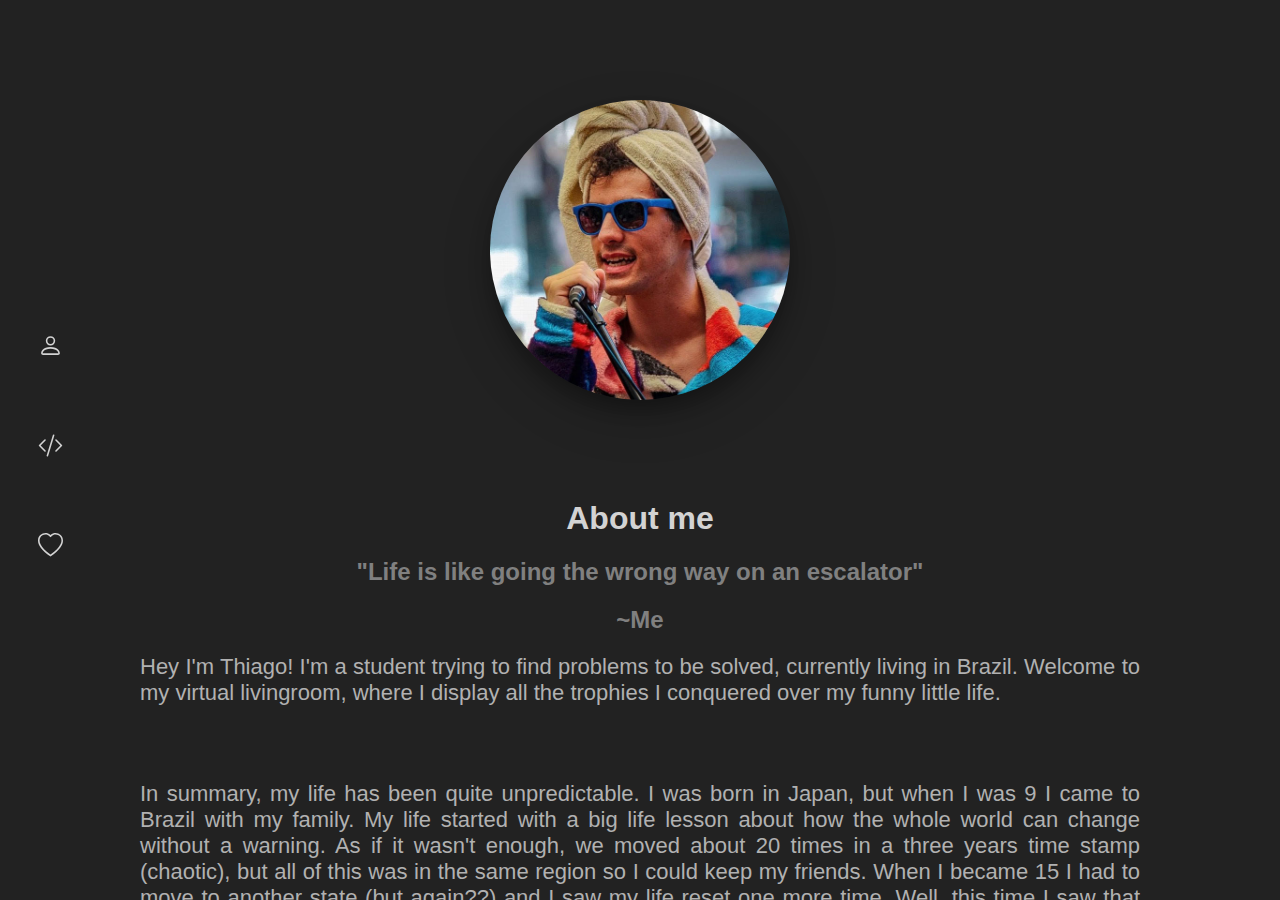
==== index.html @ e5cc344f "first commit" ====
<!DOCTYPE html>
<html>
    <head>
        <title>Thiago Imai</title>
        <link rel="stylesheet" href="style.css">
        <link rel="icon" href="assets/main/favicon.ico" type="image/x-icon" />
        <link rel="shortcut icon" href="assets/main/favicon.ico" type="image/x-icon" />

        <link rel="preconnect" href="https://fonts.googleapis.com">
        <link rel="preconnect" href="https://fonts.gstatic.com" crossorigin>
        <link href="https://fonts.googleapis.com/css2?family=Nunito:ital,wght@0,200;0,300;0,400;0,500;0,600;0,700;0,800;0,900;1,200;1,300;1,400;1,500;1,600;1,700;1,800;1,900&display=swap" rel="stylesheet">
    </head>
    <body>
        <div class="sidebar">
            <button class="sidebtn" onclick="showMe()">
                <svg xmlns="http://www.w3.org/2000/svg" class="icon" viewBox="0 0 16 16">
                    <path d="M8 8a3 3 0 1 0 0-6 3 3 0 0 0 0 6zm2-3a2 2 0 1 1-4 0 2 2 0 0 1 4 0zm4 8c0 1-1 1-1 1H3s-1 0-1-1 1-4 6-4 6 3 6 4zm-1-.004c-.001-.246-.154-.986-.832-1.664C11.516 10.68 10.289 10 8 10c-2.29 0-3.516.68-4.168 1.332-.678.678-.83 1.418-.832 1.664h10z"/>
                </svg>
            </button>
            <button class="sidebtn" onclick="showDev()">
                <svg xmlns="http://www.w3.org/2000/svg" class="icon" viewBox="0 0 16 16">
                    <path d="M10.478 1.647a.5.5 0 1 0-.956-.294l-4 13a.5.5 0 0 0 .956.294l4-13zM4.854 4.146a.5.5 0 0 1 0 .708L1.707 8l3.147 3.146a.5.5 0 0 1-.708.708l-3.5-3.5a.5.5 0 0 1 0-.708l3.5-3.5a.5.5 0 0 1 .708 0zm6.292 0a.5.5 0 0 0 0 .708L14.293 8l-3.147 3.146a.5.5 0 0 0 .708.708l3.5-3.5a.5.5 0 0 0 0-.708l-3.5-3.5a.5.5 0 0 0-.708 0z"/>
                </svg>
            </button>
            <button class="sidebtn" onclick="showVid()">
                <svg xmlns="http://www.w3.org/2000/svg" class="icon" viewBox="0 0 16 16">
                    <path d="m8 2.748-.717-.737C5.6.281 2.514.878 1.4 3.053c-.523 1.023-.641 2.5.314 4.385.92 1.815 2.834 3.989 6.286 6.357 3.452-2.368 5.365-4.542 6.286-6.357.955-1.886.838-3.362.314-4.385C13.486.878 10.4.28 8.717 2.01L8 2.748zM8 15C-7.333 4.868 3.279-3.04 7.824 1.143c.06.055.119.112.176.171a3.12 3.12 0 0 1 .176-.17C12.72-3.042 23.333 4.867 8 15z"/>
                </svg>
            </button>
        </div>

        <div id="meDiv" style="display: block;">
            <object data="pages/me.html" type="text/html"></object>
        </div>
        <div id="devDiv" style="display: none;">
            <object data="pages/dev.html" type="text/html"></object>
        </div>
        <div id="vidDiv" style="display: none;">
            <object data="pages/vid.html" type="text/html"></object>
        </div>
    </body>
</html>
    

<script type="text/javascript">
    function showMe() {
        document.getElementById('meDiv').style.display = "block";
        document.getElementById('devDiv').style.display = "none";
        document.getElementById('vidDiv').style.display = "none";
    }
    
    function showDev() {
        document.getElementById('meDiv').style.display = "none";
        document.getElementById('devDiv').style.display = "block";
        document.getElementById('vidDiv').style.display = "none";
    }
    
    function showVid() {
        document.getElementById('meDiv').style.display = "none";
        document.getElementById('devDiv').style.display = "none";
        document.getElementById('vidDiv').style.display = "block";
    }
</script>
---- style.css ----
::selection {
    background: lightskyblue;
    color: #111;
}

body {
    background-color: #222;
    font-family: 'Nunito', sans-serif;
    position: relative;
    margin: 0px;
    padding: 0px;
}

h1 {
    font-family: 'Nunito', sans-serif;
    text-align: center;
    color: lightgray;
}

h2 {
    font-family: 'Nunito', sans-serif;
    text-align: center;
    color: lightgray;
}

h3 {
    font-family: 'Nunito', sans-serif;
    text-align: center;
    color: lightgrey;
}

text {
    font-family: 'Nunito', sans-serif;
    overflow-wrap: break-word;
    margin-top: 10px !important;
    margin-bottom: 10px !important;
    font-size: 22px;
    width: 100%;
    max-width: 1000px;
    color: rgb(177, 177, 177);
}

object {
    display: flex;
    z-index: 9;
    height: 100vh;
    width: 100vw;
}

.row {
    justify-content: center;
    align-content: center;
    display: flex;
    margin: auto;
    max-width: 70vw;
}

.card {
    background-color: #111;
    justify-content: center;
    align-content: center;
    border: 2px solid transparent;
    color: lightgrey;
    transition-duration: 0.2s;
    border-radius: 25px;
    box-shadow: 0 12px 16px 0 rgba(0,0,0,0.24), 0 17px 50px 0 rgba(0,0,0,0.19);
    margin: 1rem;
    height: 400px;
    width: 300px;
}

.card:hover {
    box-shadow: 0 12px 16px 0 rgba(65, 151, 177, 0.034), 0 17px 50px 0 rgba(0, 217, 255, 0.041);
    border: 2px solid lightskyblue;
    cursor: pointer;
    color: lightskyblue;
}

.card:hover .cardimg {
    box-shadow: 0 12px 16px 0 rgba(0,0,0,0.24), 0 17px 50px 0 rgba(0,0,0,0.19);
}

.cardimg {
    margin: auto;
    border-radius: 15px;
    margin-top: -23px !important;
    width: 250px;
    transition-duration: 0.4s;
}

.cardtext {
    text-decoration: none;
    color: inherit;
    margin-top: 40px;
}

.center {
    margin-right: auto;
    margin-left: auto;
    display: block;
    margin-top: 100px;
    margin-bottom: 100px;
}

.container {
    margin: 75px;
}

.cover {
    border-radius: 100%;
    box-shadow: 0 12px 16px 0 rgba(0,0,0,0.24), 0 17px 50px 0 rgba(0,0,0,0.19);
    max-width: 300px;
    width: 50%;
    transition-duration: 0.4s;
}

.cover:hover {
    box-shadow: none;
}

.gallery {
    display: flex;
    margin-bottom: 100px;
}

.galleryimgright {
    transition-duration: 0.4s;
    border-radius: 25px;
    width: 60vw;
    margin: auto;
    box-shadow: 0 12px 16px 0 rgba(0,0,0,0.24), 0 17px 50px 0 rgba(0,0,0,0.19);
    border-top-right-radius: 0px; 
    border-bottom-right-radius: 0px;
}

.galleryimgright:hover {
    box-shadow: none;
}

.galleryimgleft {
    transition-duration: 0.4s;
    border-radius: 25px;
    width: 60vw;
    margin: auto;
    box-shadow: 0 12px 16px 0 rgba(0,0,0,0.24), 0 17px 50px 0 rgba(0,0,0,0.19);
    border-top-left-radius: 0px; 
    border-bottom-left-radius: 0px;
}

.galleryimgleft:hover {
    box-shadow: none;
}

.gallerytext {
    width: 30vw;
    margin:50px;
    margin-top: 200px;
}

.icon {
    fill: lightgray;
    transition-duration: 0.4s;
    height: 25px;
    width: 25px;
}

.link {
    text-decoration: none;
    transition-duration: 0.2s;
    color: rgb(177, 177, 177);
}

.link:hover {
    color: lightskyblue;
}

.lost {
    display: flex;
    z-index: 9;
    height: 100vh;
    width: 100vw;
}

.textmuted {
    color: gray;
}

.titlebig {
    color: lightskyblue;
    font-size: 2rem;
}

.titlesmall {
    color: lightskyblue;
    font-size: 1.6rem;
}

.sidebar {
    background-color: transparent;
    position: absolute;
    float: left;
    width: 80px;
    top: 33%;
}

.sidebtn {
    background-color: transparent;
    color: lightgrey;
    border: none;
    transition-duration: 0.4s;
    height: 80px;
    width: 80px;
    margin: 10px;
    top: 50%;
}
.sidebtn:hover {
    background-color: #333;
    cursor: pointer;
    border-radius: 100%;
    box-shadow: 0 12px 16px 0 rgba(0,0,0,0.24), 0 17px 50px 0 rgba(0,0,0,0.19);
}

.sidebtn:hover .icon {
    fill:lightskyblue;
}

.footer {
    background-color: #111;
}

.footertext {
    font-family: 'Nunito', sans-serif;
    font-size: 1rem !important;
    margin: 10px;
    width: 100%;

}

@media screen and (max-width:1200px) {
    h3 {
        font-size: 1.8rem;
    }

    .sidebar {
        background-color: #333;
        justify-content: center;
        align-content: center;
        display: flex;
        box-shadow: 0 12px 16px 0 rgba(0,0,0,0.24), 0 17px 50px 0 rgba(0,0,0,0.19);
        width: 100vw;
        top: 0%;
    }

    .sidebtn {
        width: 150px;
        height: 150px;
    }

    .mobilespacer {
        padding: 75px;
    }

    .row {
        display: block;
        margin-top: 50px;
        max-width: none;
    }

    .card {
        height: 400px;
        width: 100%;
        margin: auto;
        margin-bottom: 50px;
        display: flex;
    }

    .cardimg {
        margin-left: 20px;
        margin-top: 20px !important;
        margin-right: 0px;
        height: 350px;
        width: 350px;
    }
    
    .cardtext {
        text-decoration: none;
        color: inherit;
        margin: auto;
    }

    .icon {
        height: 4rem;
        width: 4rem;
    }
    
    .gallery {
        margin-left: 0px !important;
        margin-right: 0px !important;
    }
    
    .galleryimgright {
        width: 60vw;
    }
    
    .galleryimgleft {
        width: 60vw;
    }

    .gallerytext {
        margin-top: 25px;
    }
}
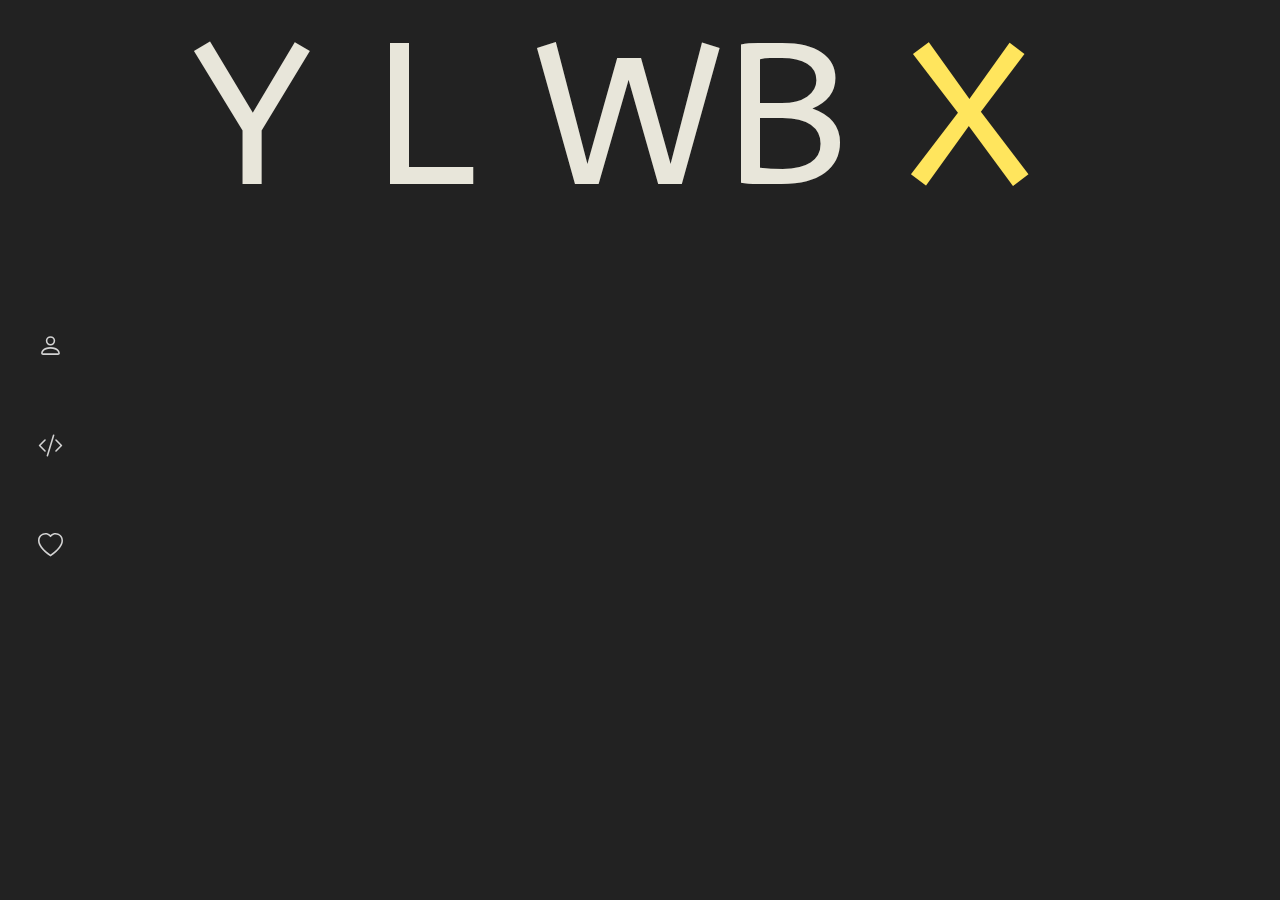
==== commit 9f554998: "first commit" ====
--- a/index.html
+++ b/index.html
@@ -6,6 +6,9 @@
         <link rel="icon" href="assets/main/favicon.ico" type="image/x-icon" />
         <link rel="shortcut icon" href="assets/main/favicon.ico" type="image/x-icon" />
 
+        <link rel="preconnect" href="https://fonts.googleapis.com">
+        <link rel="preconnect" href="https://fonts.gstatic.com" crossorigin>
+        <link href="https://fonts.googleapis.com/css2?family=ABeeZee&display=swap" rel="stylesheet"> 
         <link rel="preconnect" href="https://fonts.googleapis.com">
         <link rel="preconnect" href="https://fonts.gstatic.com" crossorigin>
         <link href="https://fonts.googleapis.com/css2?family=Nunito:ital,wght@0,200;0,300;0,400;0,500;0,600;0,700;0,800;0,900;1,200;1,300;1,400;1,500;1,600;1,700;1,800;1,900&display=swap" rel="stylesheet">
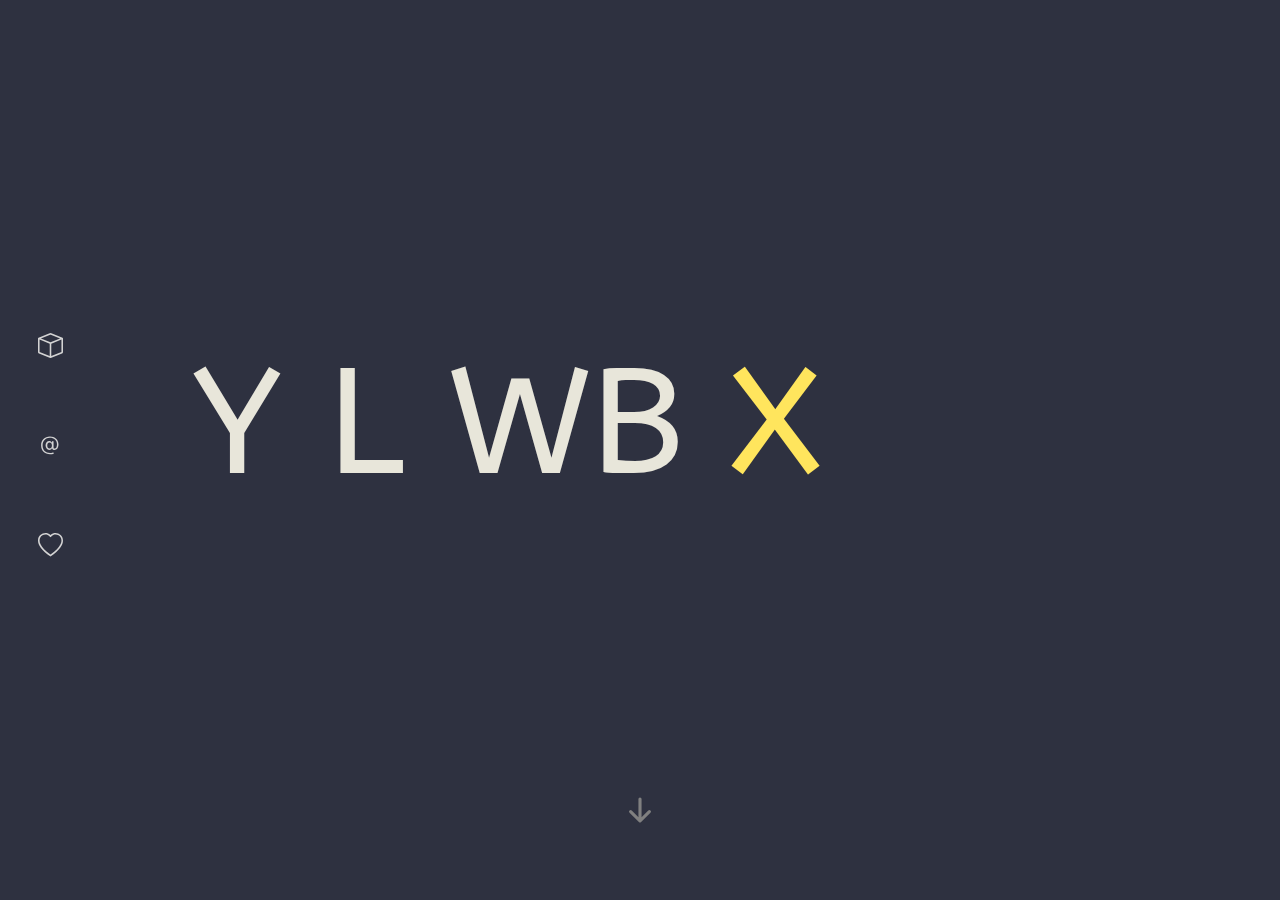
==== commit a94723fb: "sidebtn" ====
--- a/index.html
+++ b/index.html
@@ -17,12 +17,12 @@
         <div class="sidebar">
             <button class="sidebtn" onclick="showMe()">
                 <svg xmlns="http://www.w3.org/2000/svg" class="icon" viewBox="0 0 16 16">
-                    <path d="M8 8a3 3 0 1 0 0-6 3 3 0 0 0 0 6zm2-3a2 2 0 1 1-4 0 2 2 0 0 1 4 0zm4 8c0 1-1 1-1 1H3s-1 0-1-1 1-4 6-4 6 3 6 4zm-1-.004c-.001-.246-.154-.986-.832-1.664C11.516 10.68 10.289 10 8 10c-2.29 0-3.516.68-4.168 1.332-.678.678-.83 1.418-.832 1.664h10z"/>
+                    <path d="M8.186 1.113a.5.5 0 0 0-.372 0L1.846 3.5 8 5.961 14.154 3.5 8.186 1.113zM15 4.239l-6.5 2.6v7.922l6.5-2.6V4.24zM7.5 14.762V6.838L1 4.239v7.923l6.5 2.6zM7.443.184a1.5 1.5 0 0 1 1.114 0l7.129 2.852A.5.5 0 0 1 16 3.5v8.662a1 1 0 0 1-.629.928l-7.185 2.874a.5.5 0 0 1-.372 0L.63 13.09a1 1 0 0 1-.63-.928V3.5a.5.5 0 0 1 .314-.464L7.443.184z"/>
                 </svg>
             </button>
             <button class="sidebtn" onclick="showDev()">
                 <svg xmlns="http://www.w3.org/2000/svg" class="icon" viewBox="0 0 16 16">
-                    <path d="M10.478 1.647a.5.5 0 1 0-.956-.294l-4 13a.5.5 0 0 0 .956.294l4-13zM4.854 4.146a.5.5 0 0 1 0 .708L1.707 8l3.147 3.146a.5.5 0 0 1-.708.708l-3.5-3.5a.5.5 0 0 1 0-.708l3.5-3.5a.5.5 0 0 1 .708 0zm6.292 0a.5.5 0 0 0 0 .708L14.293 8l-3.147 3.146a.5.5 0 0 0 .708.708l3.5-3.5a.5.5 0 0 0 0-.708l-3.5-3.5a.5.5 0 0 0-.708 0z"/>
+                    <path d="M13.106 7.222c0-2.967-2.249-5.032-5.482-5.032-3.35 0-5.646 2.318-5.646 5.702 0 3.493 2.235 5.708 5.762 5.708.862 0 1.689-.123 2.304-.335v-.862c-.43.199-1.354.328-2.29.328-2.926 0-4.813-1.88-4.813-4.798 0-2.844 1.921-4.881 4.594-4.881 2.735 0 4.608 1.688 4.608 4.156 0 1.682-.554 2.769-1.416 2.769-.492 0-.772-.28-.772-.76V5.206H8.923v.834h-.11c-.266-.595-.881-.964-1.6-.964-1.4 0-2.378 1.162-2.378 2.823 0 1.737.957 2.906 2.379 2.906.8 0 1.415-.39 1.709-1.087h.11c.081.67.703 1.148 1.503 1.148 1.572 0 2.57-1.415 2.57-3.643zm-7.177.704c0-1.197.54-1.907 1.456-1.907.93 0 1.524.738 1.524 1.907S8.308 9.84 7.371 9.84c-.895 0-1.442-.725-1.442-1.914z"/>
                 </svg>
             </button>
             <button class="sidebtn" onclick="showVid()">
--- a/style.css
+++ b/style.css
@@ -4,7 +4,7 @@
 }
 
 body {
-    background-color: #222;
+    background-color: #2E3140;
     font-family: 'Nunito', sans-serif;
     position: relative;
     margin: 0px;
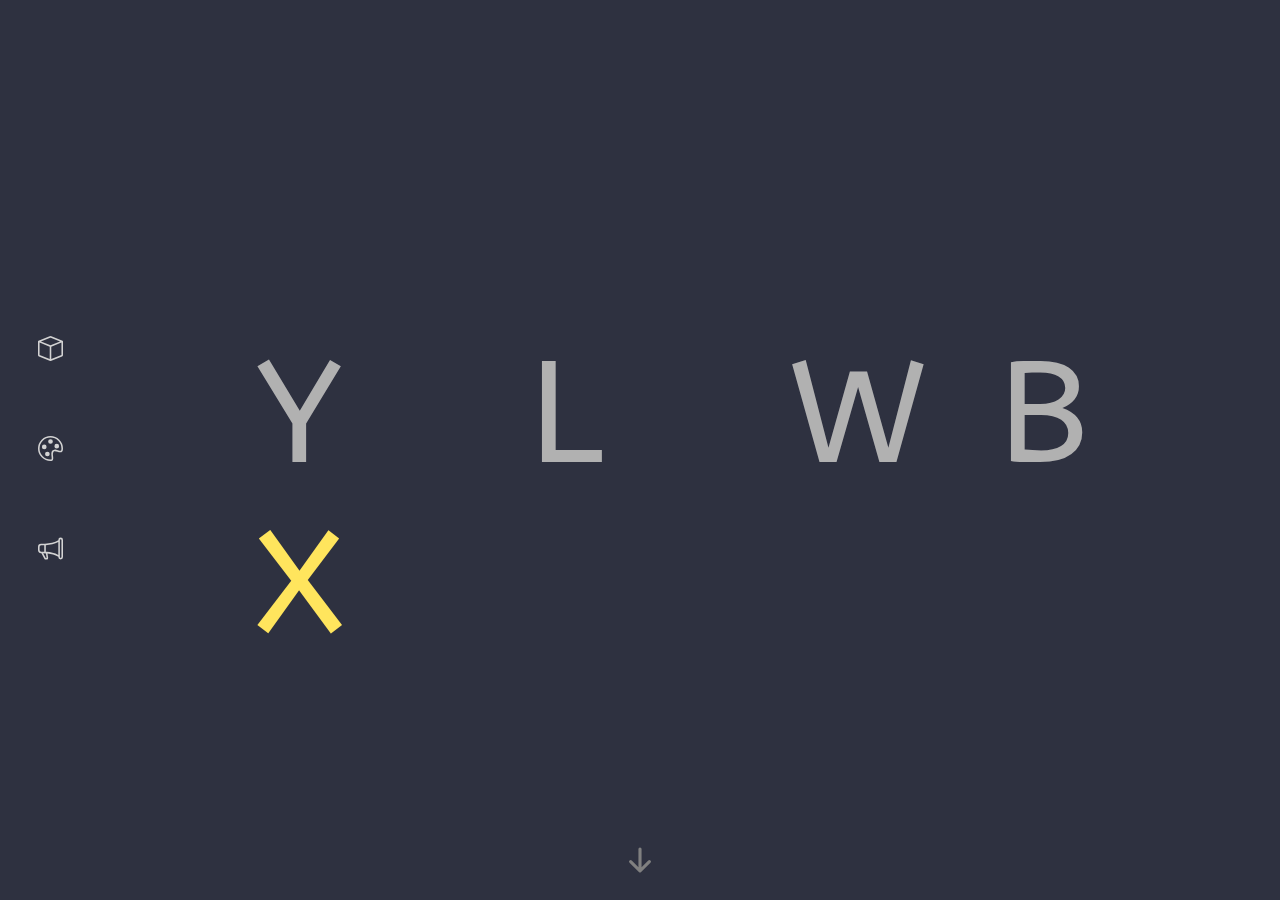
==== commit 5b904a40: "logo" ====
--- a/index.html
+++ b/index.html
@@ -1,7 +1,7 @@
 <!DOCTYPE html>
 <html>
     <head>
-        <title>Thiago Imai</title>
+        <title>Yelow Box</title>
         <link rel="stylesheet" href="style.css">
         <link rel="icon" href="assets/main/favicon.ico" type="image/x-icon" />
         <link rel="shortcut icon" href="assets/main/favicon.ico" type="image/x-icon" />
@@ -15,52 +15,53 @@
     </head>
     <body>
         <div class="sidebar">
-            <button class="sidebtn" onclick="showMe()">
+            <button class="sidebtn" onclick="show1()">
                 <svg xmlns="http://www.w3.org/2000/svg" class="icon" viewBox="0 0 16 16">
                     <path d="M8.186 1.113a.5.5 0 0 0-.372 0L1.846 3.5 8 5.961 14.154 3.5 8.186 1.113zM15 4.239l-6.5 2.6v7.922l6.5-2.6V4.24zM7.5 14.762V6.838L1 4.239v7.923l6.5 2.6zM7.443.184a1.5 1.5 0 0 1 1.114 0l7.129 2.852A.5.5 0 0 1 16 3.5v8.662a1 1 0 0 1-.629.928l-7.185 2.874a.5.5 0 0 1-.372 0L.63 13.09a1 1 0 0 1-.63-.928V3.5a.5.5 0 0 1 .314-.464L7.443.184z"/>
                 </svg>
             </button>
-            <button class="sidebtn" onclick="showDev()">
+            <button class="sidebtn" onclick="show2()">
                 <svg xmlns="http://www.w3.org/2000/svg" class="icon" viewBox="0 0 16 16">
-                    <path d="M13.106 7.222c0-2.967-2.249-5.032-5.482-5.032-3.35 0-5.646 2.318-5.646 5.702 0 3.493 2.235 5.708 5.762 5.708.862 0 1.689-.123 2.304-.335v-.862c-.43.199-1.354.328-2.29.328-2.926 0-4.813-1.88-4.813-4.798 0-2.844 1.921-4.881 4.594-4.881 2.735 0 4.608 1.688 4.608 4.156 0 1.682-.554 2.769-1.416 2.769-.492 0-.772-.28-.772-.76V5.206H8.923v.834h-.11c-.266-.595-.881-.964-1.6-.964-1.4 0-2.378 1.162-2.378 2.823 0 1.737.957 2.906 2.379 2.906.8 0 1.415-.39 1.709-1.087h.11c.081.67.703 1.148 1.503 1.148 1.572 0 2.57-1.415 2.57-3.643zm-7.177.704c0-1.197.54-1.907 1.456-1.907.93 0 1.524.738 1.524 1.907S8.308 9.84 7.371 9.84c-.895 0-1.442-.725-1.442-1.914z"/>
-                </svg>
+                    <path d="M8 5a1.5 1.5 0 1 0 0-3 1.5 1.5 0 0 0 0 3zm4 3a1.5 1.5 0 1 0 0-3 1.5 1.5 0 0 0 0 3zM5.5 7a1.5 1.5 0 1 1-3 0 1.5 1.5 0 0 1 3 0zm.5 6a1.5 1.5 0 1 0 0-3 1.5 1.5 0 0 0 0 3z"/>
+                    <path d="M16 8c0 3.15-1.866 2.585-3.567 2.07C11.42 9.763 10.465 9.473 10 10c-.603.683-.475 1.819-.351 2.92C9.826 14.495 9.996 16 8 16a8 8 0 1 1 8-8zm-8 7c.611 0 .654-.171.655-.176.078-.146.124-.464.07-1.119-.014-.168-.037-.37-.061-.591-.052-.464-.112-1.005-.118-1.462-.01-.707.083-1.61.704-2.314.369-.417.845-.578 1.272-.618.404-.038.812.026 1.16.104.343.077.702.186 1.025.284l.028.008c.346.105.658.199.953.266.653.148.904.083.991.024C14.717 9.38 15 9.161 15 8a7 7 0 1 0-7 7z"/>
+                  </svg>
             </button>
-            <button class="sidebtn" onclick="showVid()">
+            <button class="sidebtn" onclick="show3()">
                 <svg xmlns="http://www.w3.org/2000/svg" class="icon" viewBox="0 0 16 16">
-                    <path d="m8 2.748-.717-.737C5.6.281 2.514.878 1.4 3.053c-.523 1.023-.641 2.5.314 4.385.92 1.815 2.834 3.989 6.286 6.357 3.452-2.368 5.365-4.542 6.286-6.357.955-1.886.838-3.362.314-4.385C13.486.878 10.4.28 8.717 2.01L8 2.748zM8 15C-7.333 4.868 3.279-3.04 7.824 1.143c.06.055.119.112.176.171a3.12 3.12 0 0 1 .176-.17C12.72-3.042 23.333 4.867 8 15z"/>
-                </svg>
+                    <path d="M13 2.5a1.5 1.5 0 0 1 3 0v11a1.5 1.5 0 0 1-3 0v-.214c-2.162-1.241-4.49-1.843-6.912-2.083l.405 2.712A1 1 0 0 1 5.51 15.1h-.548a1 1 0 0 1-.916-.599l-1.85-3.49a68.14 68.14 0 0 0-.202-.003A2.014 2.014 0 0 1 0 9V7a2.02 2.02 0 0 1 1.992-2.013 74.663 74.663 0 0 0 2.483-.075c3.043-.154 6.148-.849 8.525-2.199V2.5zm1 0v11a.5.5 0 0 0 1 0v-11a.5.5 0 0 0-1 0zm-1 1.35c-2.344 1.205-5.209 1.842-8 2.033v4.233c.18.01.359.022.537.036 2.568.189 5.093.744 7.463 1.993V3.85zm-9 6.215v-4.13a95.09 95.09 0 0 1-1.992.052A1.02 1.02 0 0 0 1 7v2c0 .55.448 1.002 1.006 1.009A60.49 60.49 0 0 1 4 10.065zm-.657.975 1.609 3.037.01.024h.548l-.002-.014-.443-2.966a68.019 68.019 0 0 0-1.722-.082z"/>
+                  </svg>
             </button>
         </div>
 
-        <div id="meDiv" style="display: block;">
-            <object data="pages/me.html" type="text/html"></object>
+        <div id="1Div" style="display: block;">
+            <object data="pages/page1.html" type="text/html"></object>
         </div>
-        <div id="devDiv" style="display: none;">
-            <object data="pages/dev.html" type="text/html"></object>
+        <div id="2Div" style="display: none;">
+            <object data="pages/page2.html" type="text/html"></object>
         </div>
-        <div id="vidDiv" style="display: none;">
-            <object data="pages/vid.html" type="text/html"></object>
+        <div id="3Div" style="display: none;">
+            <object data="pages/page3.html" type="text/html"></object>
         </div>
     </body>
 </html>
     
 
 <script type="text/javascript">
-    function showMe() {
-        document.getElementById('meDiv').style.display = "block";
-        document.getElementById('devDiv').style.display = "none";
-        document.getElementById('vidDiv').style.display = "none";
+    function show1() {
+        document.getElementById('1Div').style.display = "block";
+        document.getElementById('2Div').style.display = "none";
+        document.getElementById('3Div').style.display = "none";
     }
     
-    function showDev() {
-        document.getElementById('meDiv').style.display = "none";
-        document.getElementById('devDiv').style.display = "block";
-        document.getElementById('vidDiv').style.display = "none";
+    function show2() {
+        document.getElementById('1Div').style.display = "none";
+        document.getElementById('2Div').style.display = "block";
+        document.getElementById('3Div').style.display = "none";
     }
     
-    function showVid() {
-        document.getElementById('meDiv').style.display = "none";
-        document.getElementById('devDiv').style.display = "none";
-        document.getElementById('vidDiv').style.display = "block";
+    function show3() {
+        document.getElementById('1Div').style.display = "none";
+        document.getElementById('2Div').style.display = "none";
+        document.getElementById('3Div').style.display = "block";
     }
 </script>--- a/style.css
+++ b/style.css
@@ -1,5 +1,5 @@
 ::selection {
-    background: lightskyblue;
+    background: #FFE55D;
     color: #111;
 }
 
@@ -71,9 +71,9 @@
 
 .card:hover {
     box-shadow: 0 12px 16px 0 rgba(65, 151, 177, 0.034), 0 17px 50px 0 rgba(0, 217, 255, 0.041);
-    border: 2px solid lightskyblue;
+    border: 2px solid #FFE55D;
     cursor: pointer;
-    color: lightskyblue;
+    color: #FFE55D;
 }
 
 .card:hover .cardimg {
@@ -162,6 +162,7 @@
     transition-duration: 0.4s;
     height: 25px;
     width: 25px;
+    margin-top: 5px;
 }
 
 .link {
@@ -171,7 +172,7 @@
 }
 
 .link:hover {
-    color: lightskyblue;
+    color: #FFE55D;
 }
 
 .lost {
@@ -186,12 +187,12 @@
 }
 
 .titlebig {
-    color: lightskyblue;
+    color: #FFE55D;
     font-size: 2rem;
 }
 
 .titlesmall {
-    color: lightskyblue;
+    color: #FFE55D;
     font-size: 1.6rem;
 }
 
@@ -221,7 +222,7 @@
 }
 
 .sidebtn:hover .icon {
-    fill:lightskyblue;
+    fill:#FFE55D;
 }
 
 .footer {
@@ -234,6 +235,22 @@
     margin: 10px;
     width: 100%;
 
+}
+
+.logocontainer {
+    width: 75vw;
+    height: 45vh;
+    margin-top: calc(50vh - 120px);
+    margin-left: 20vw
+}
+
+.logo {
+    font-family: ABeeZee;
+    font-size: 144px;
+    line-height: 170px;
+    align-items: center;
+    text-align: center;
+    letter-spacing: 0.5em;
 }
 
 @media screen and (max-width:1200px) {
